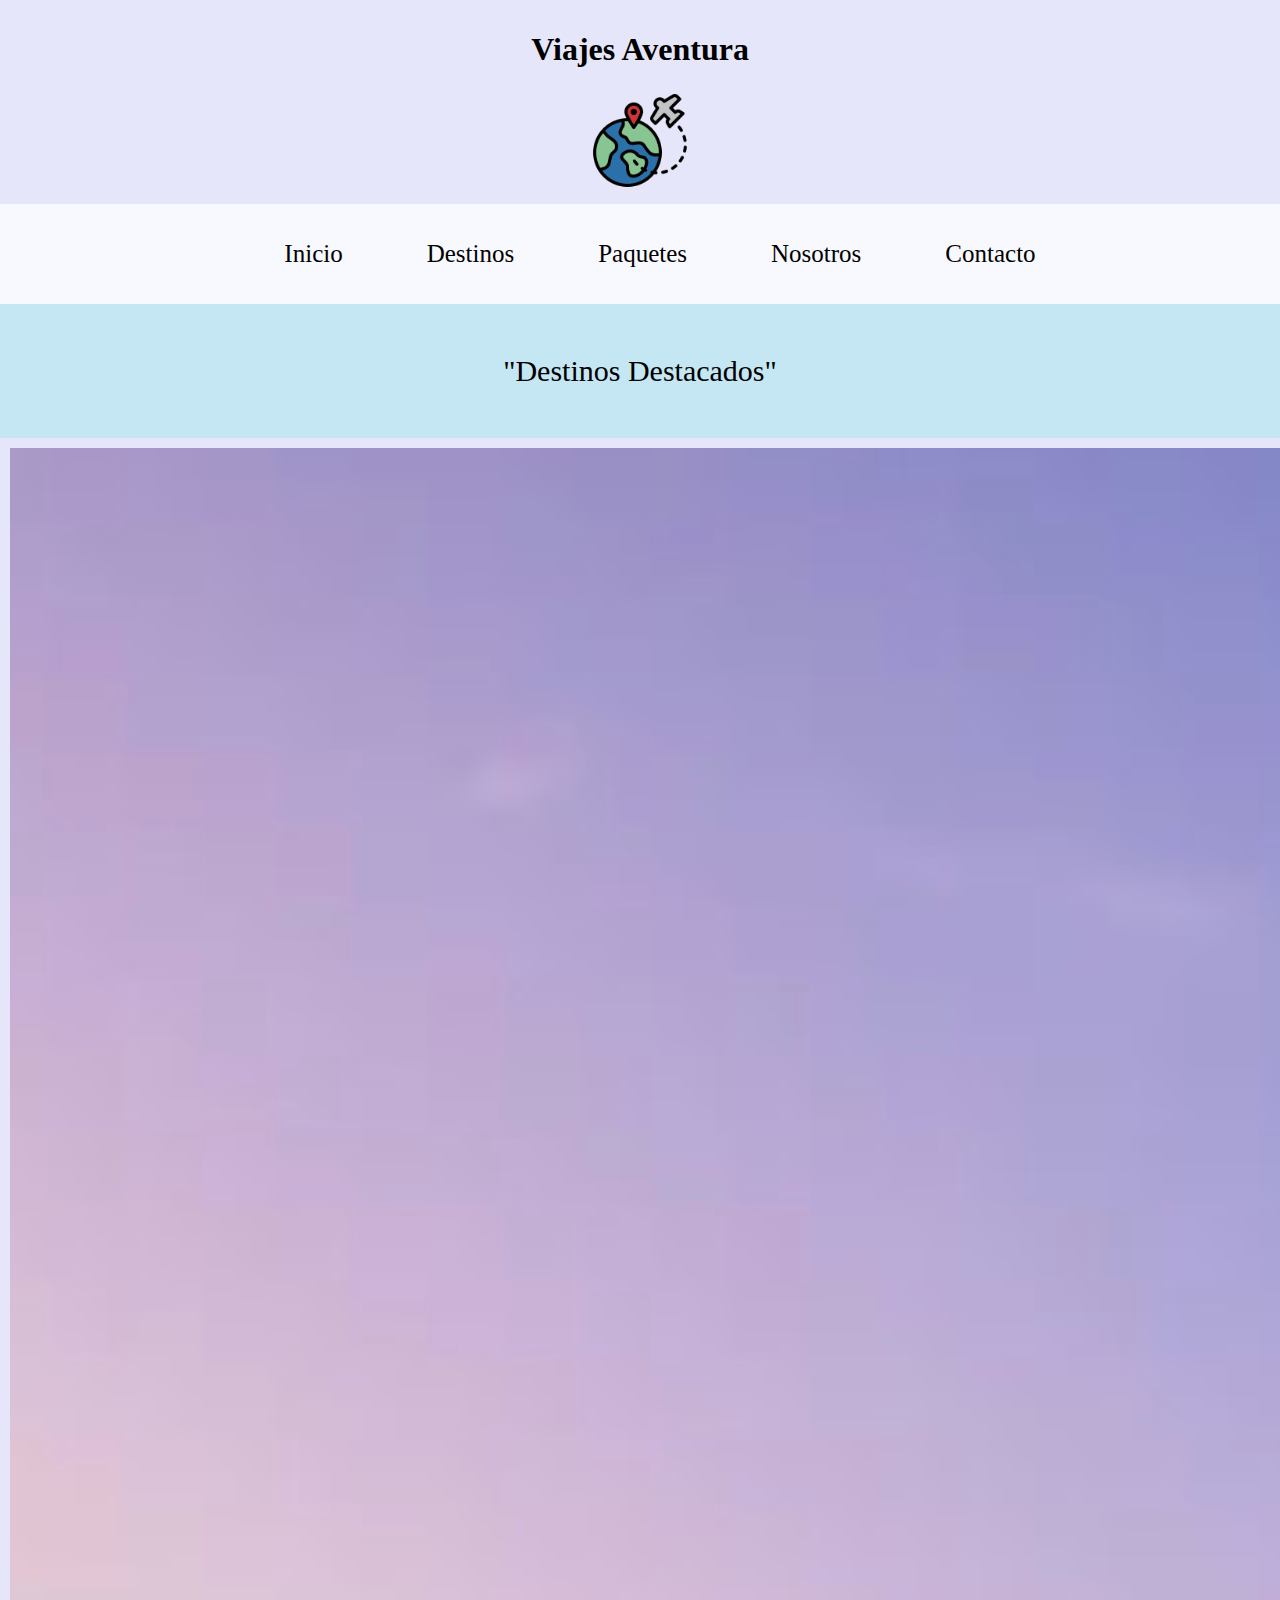
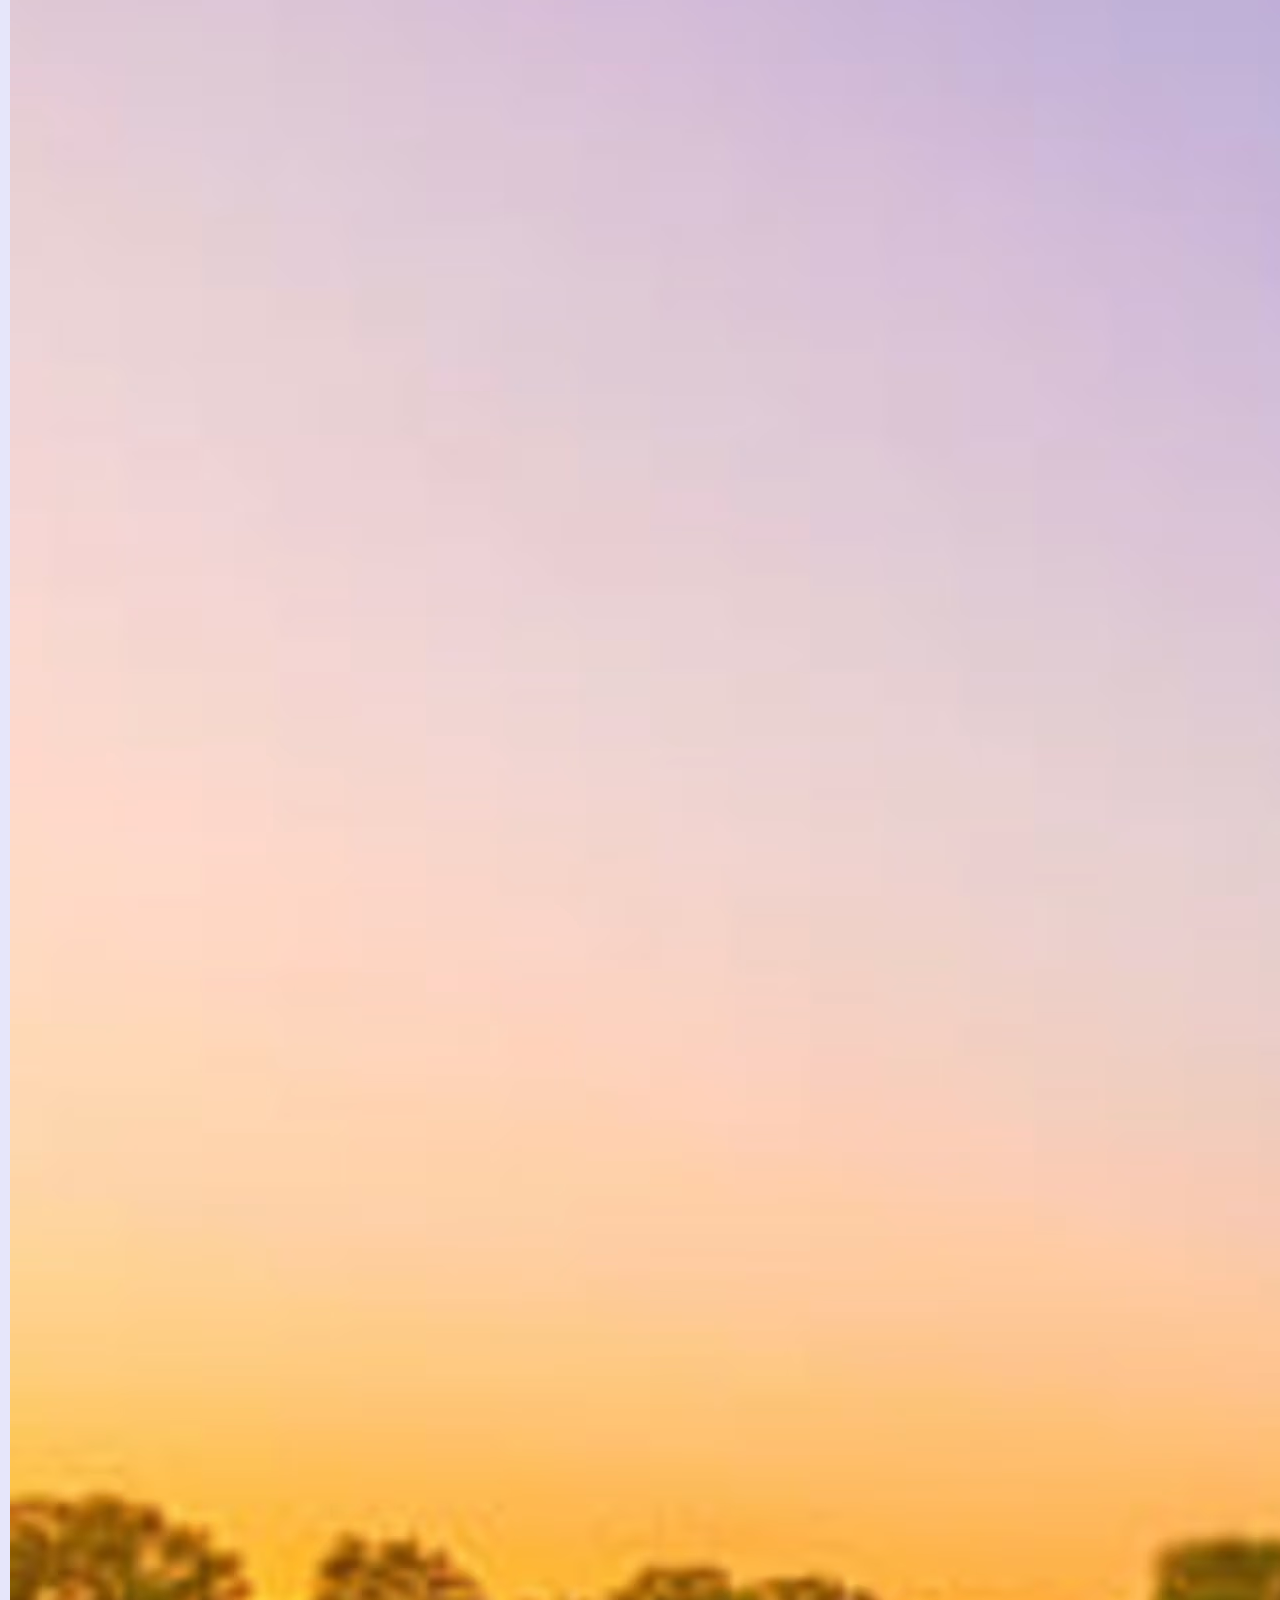
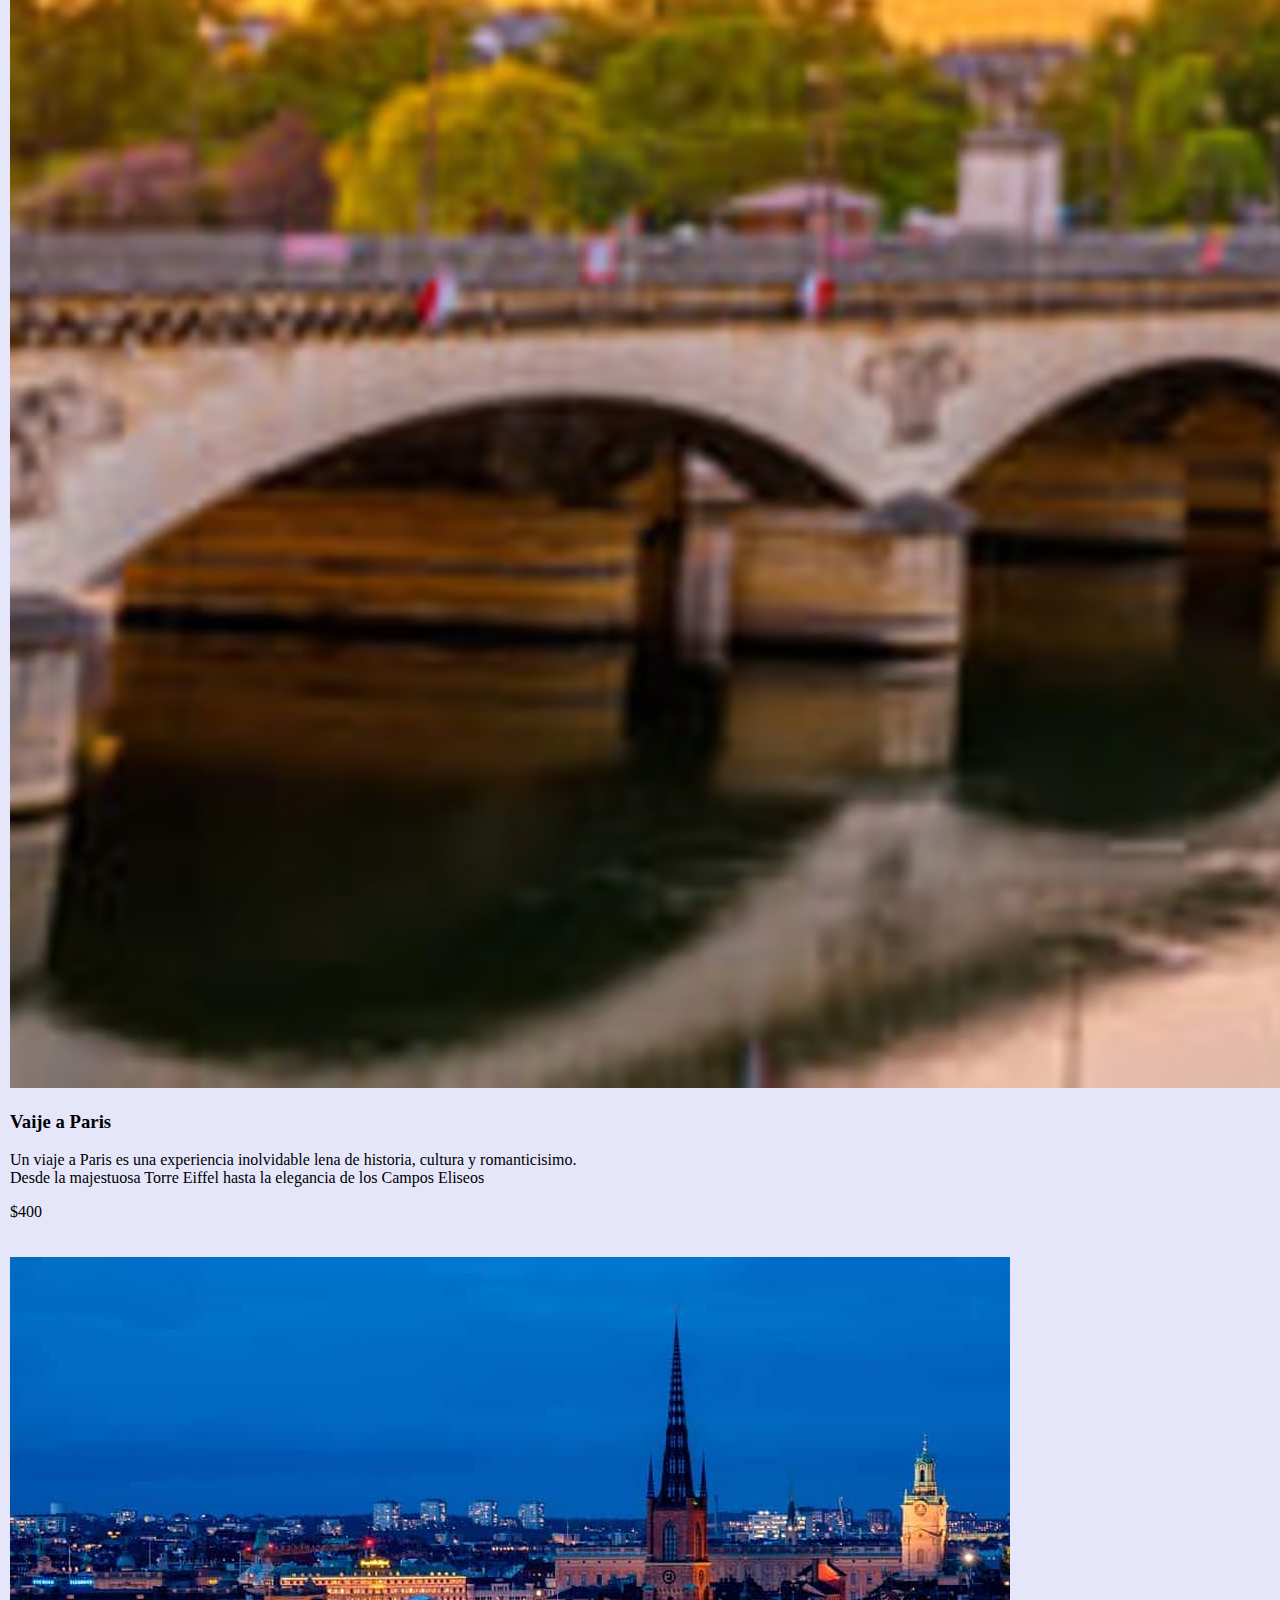
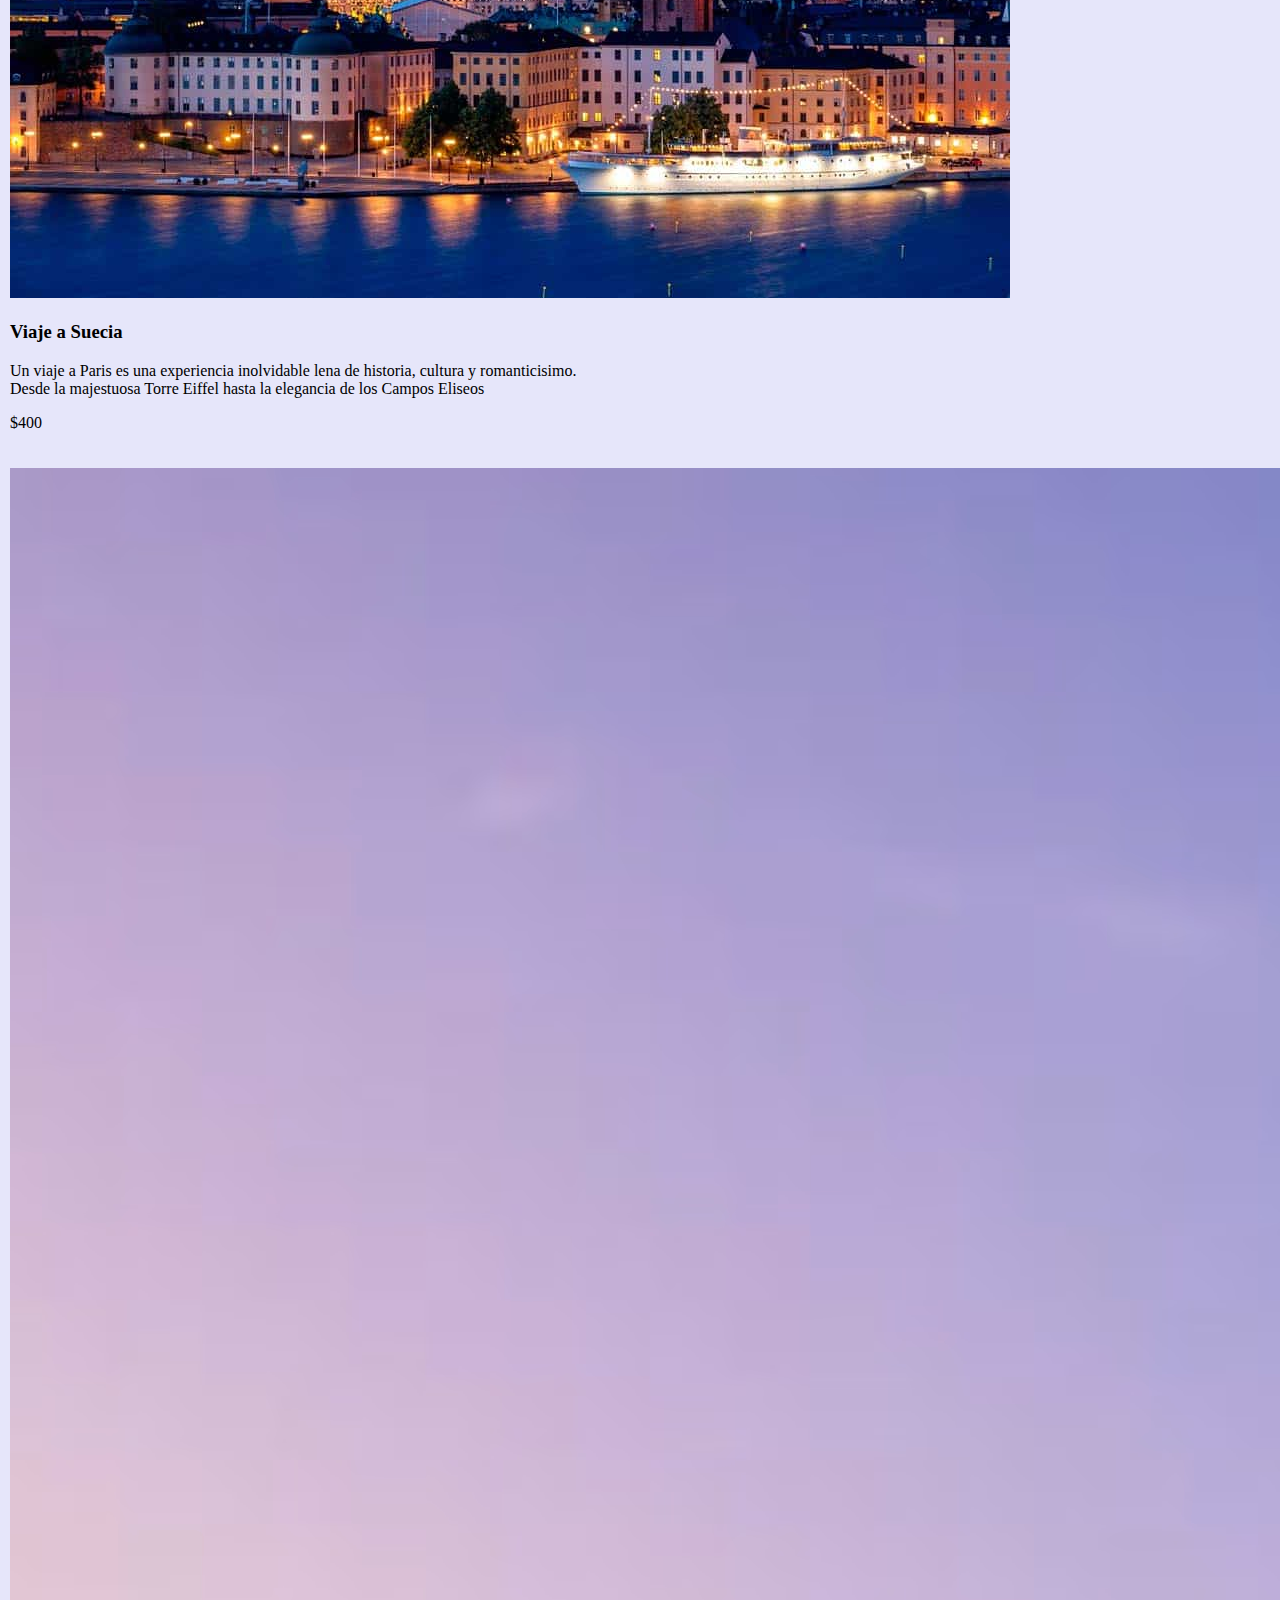
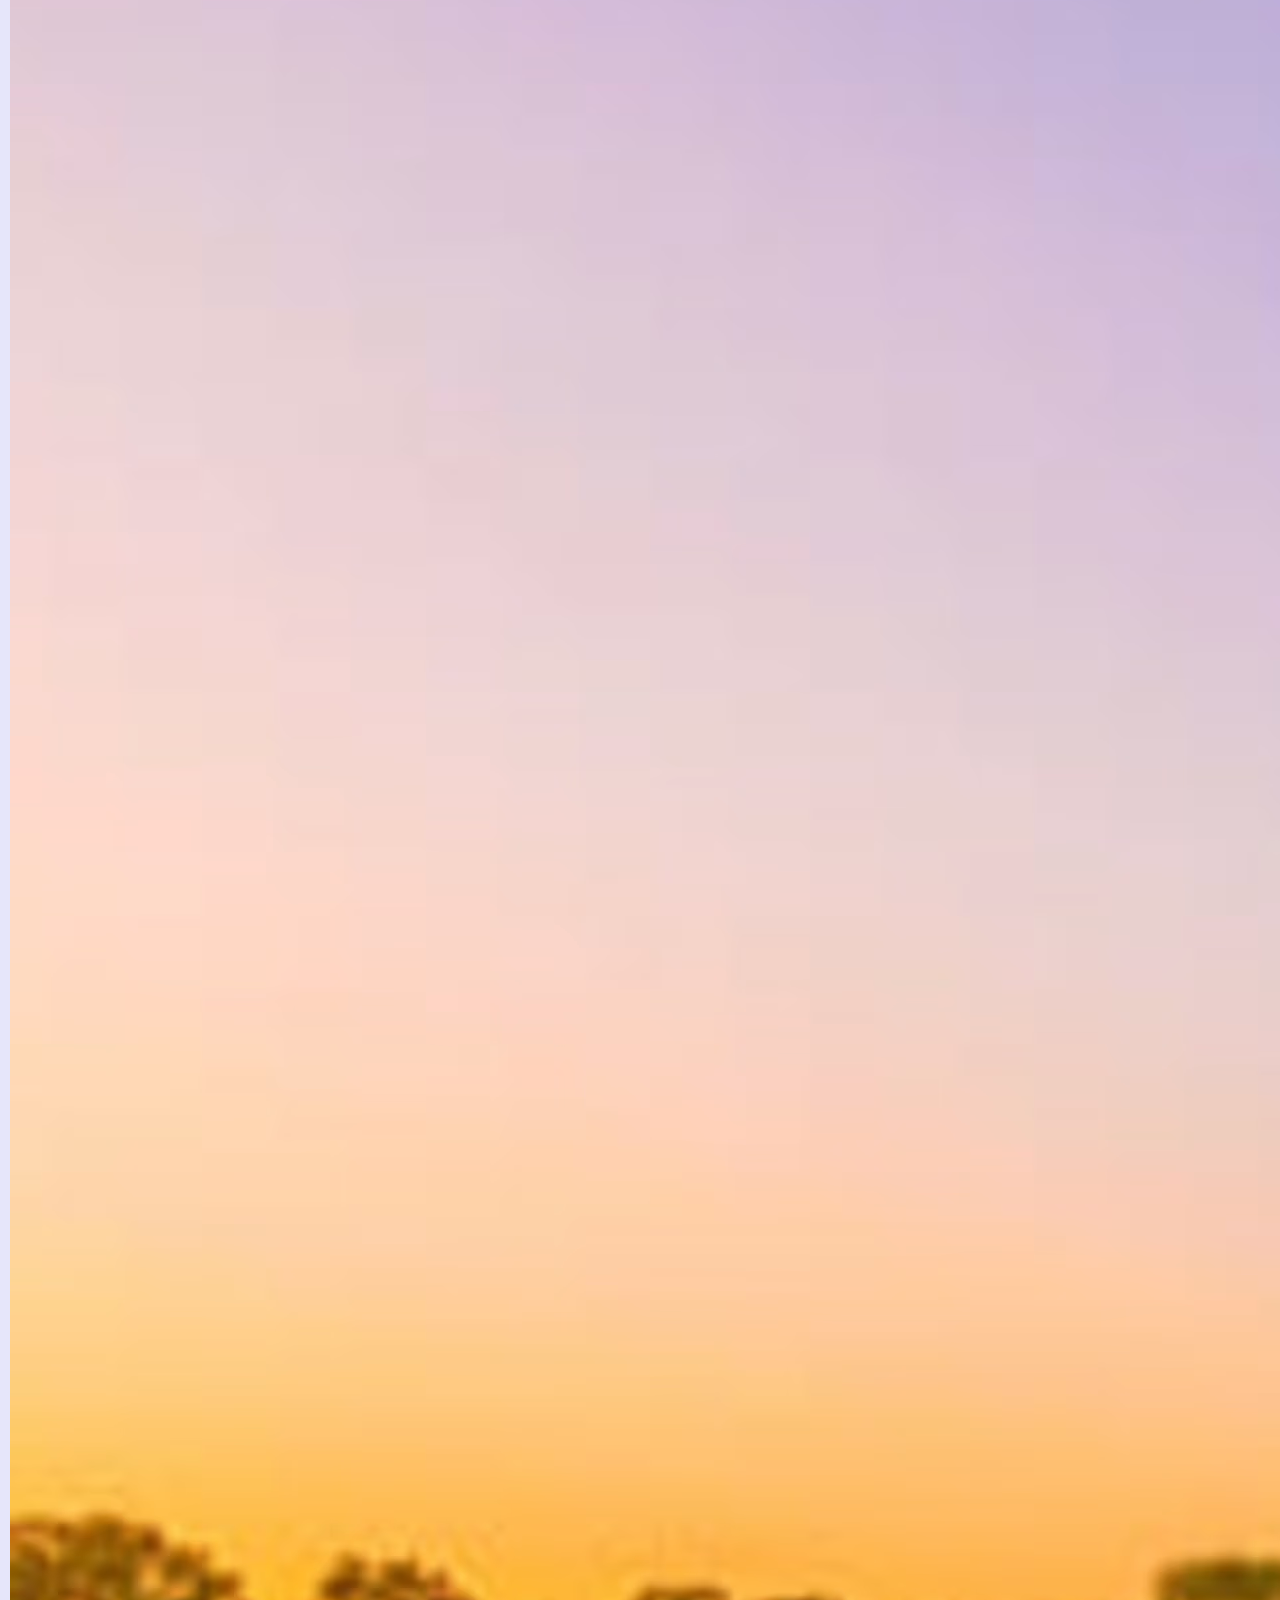
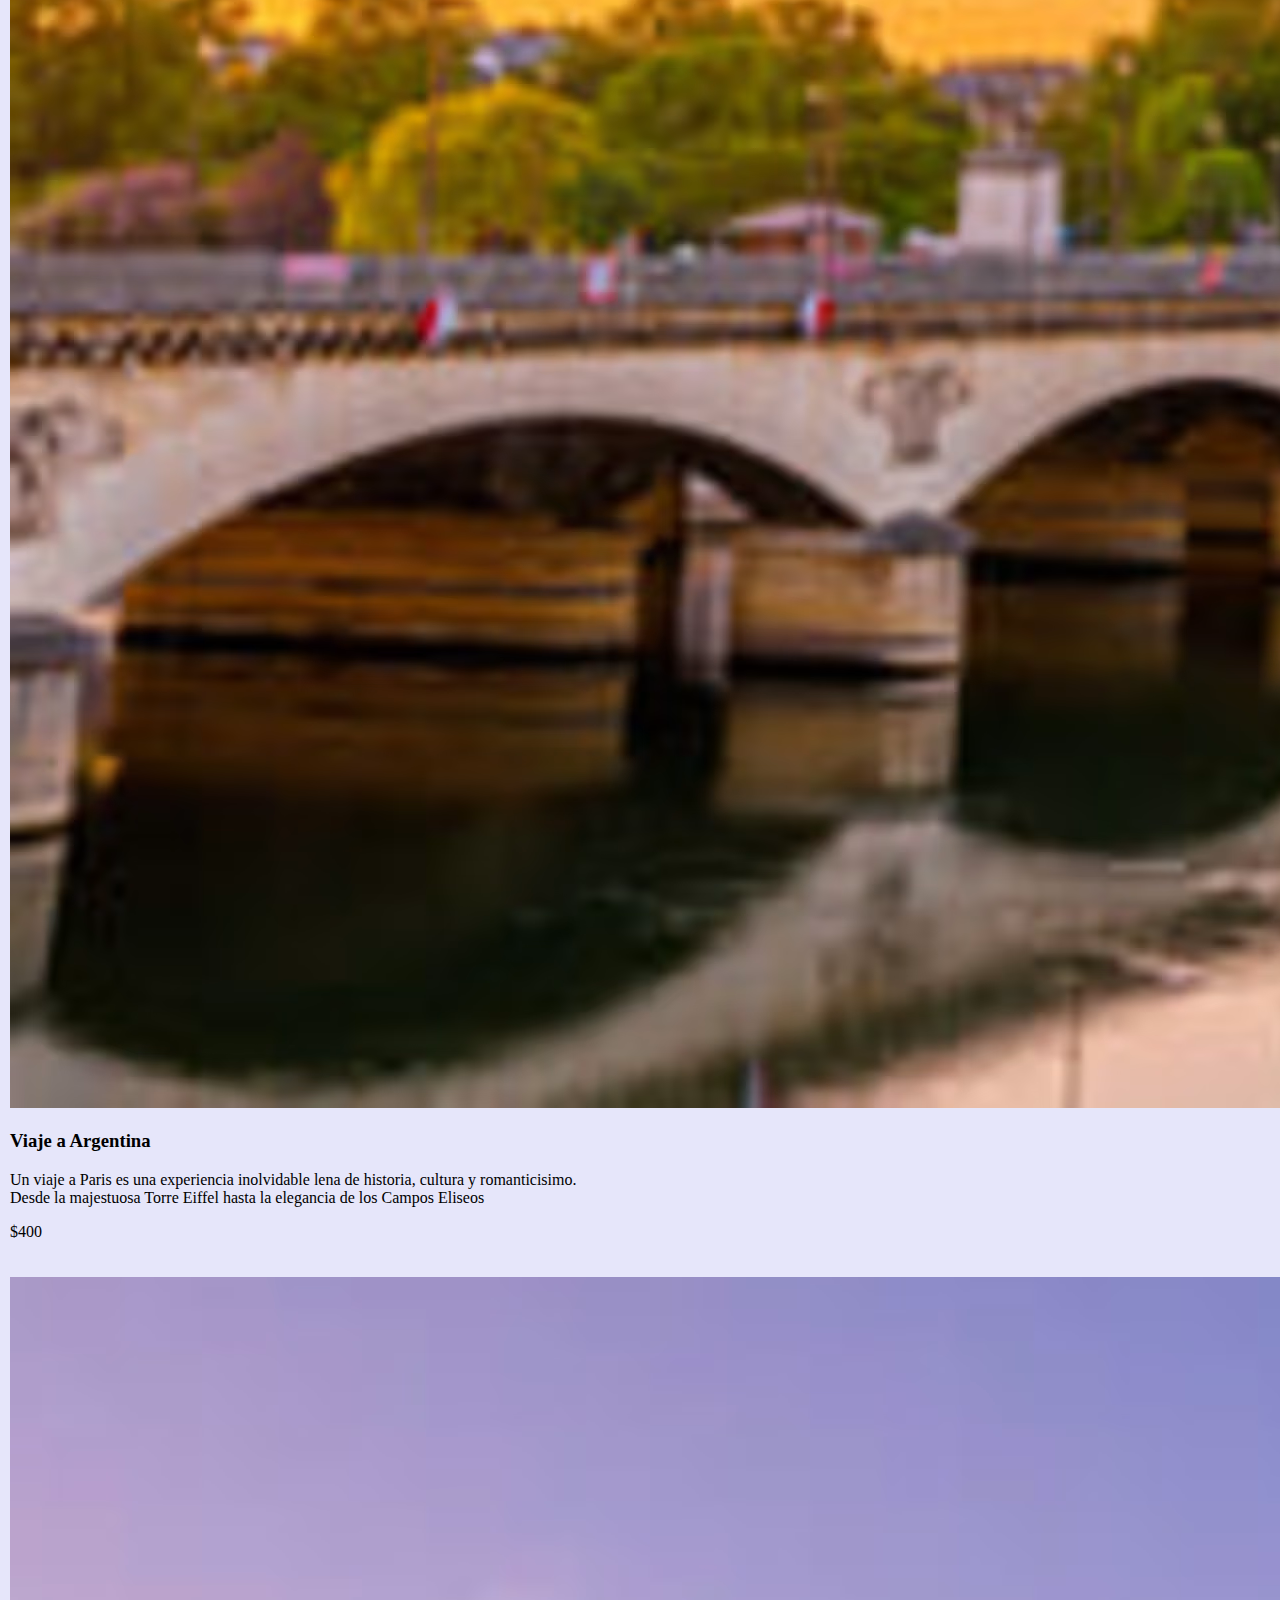
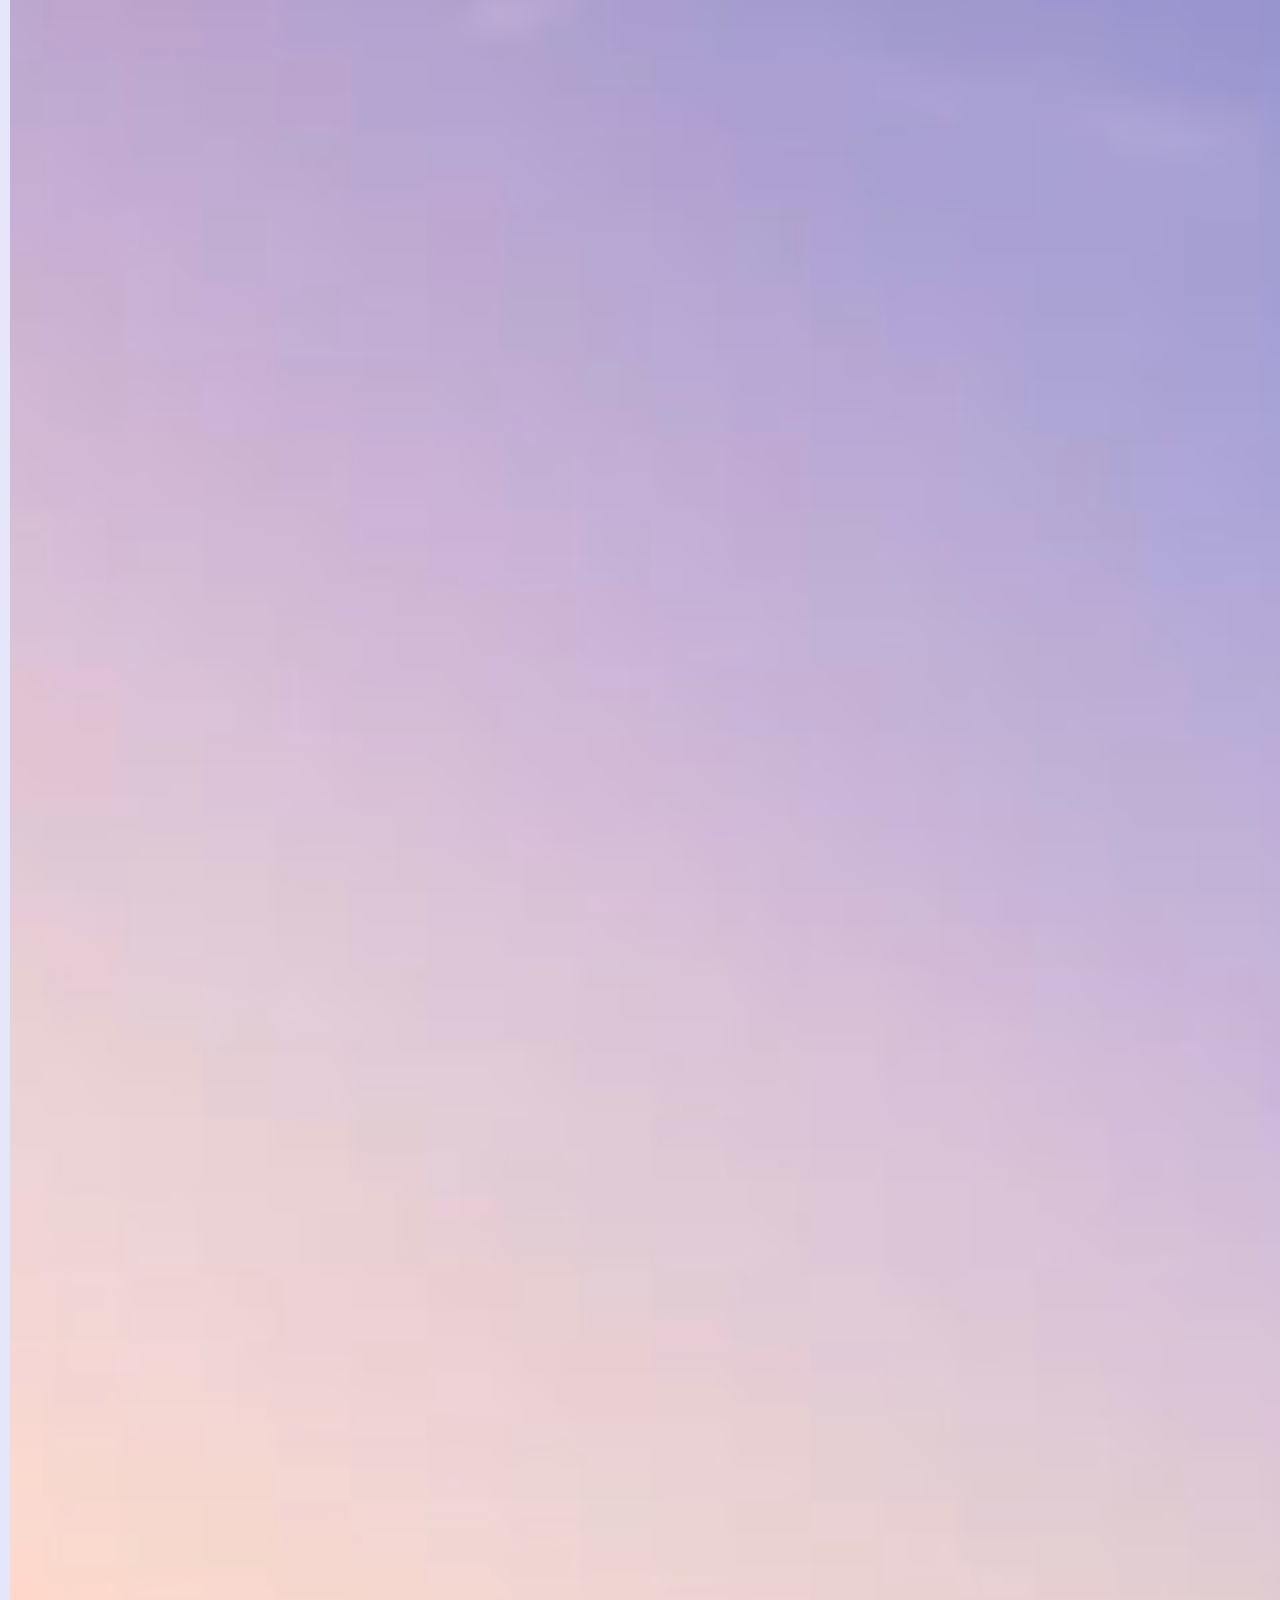
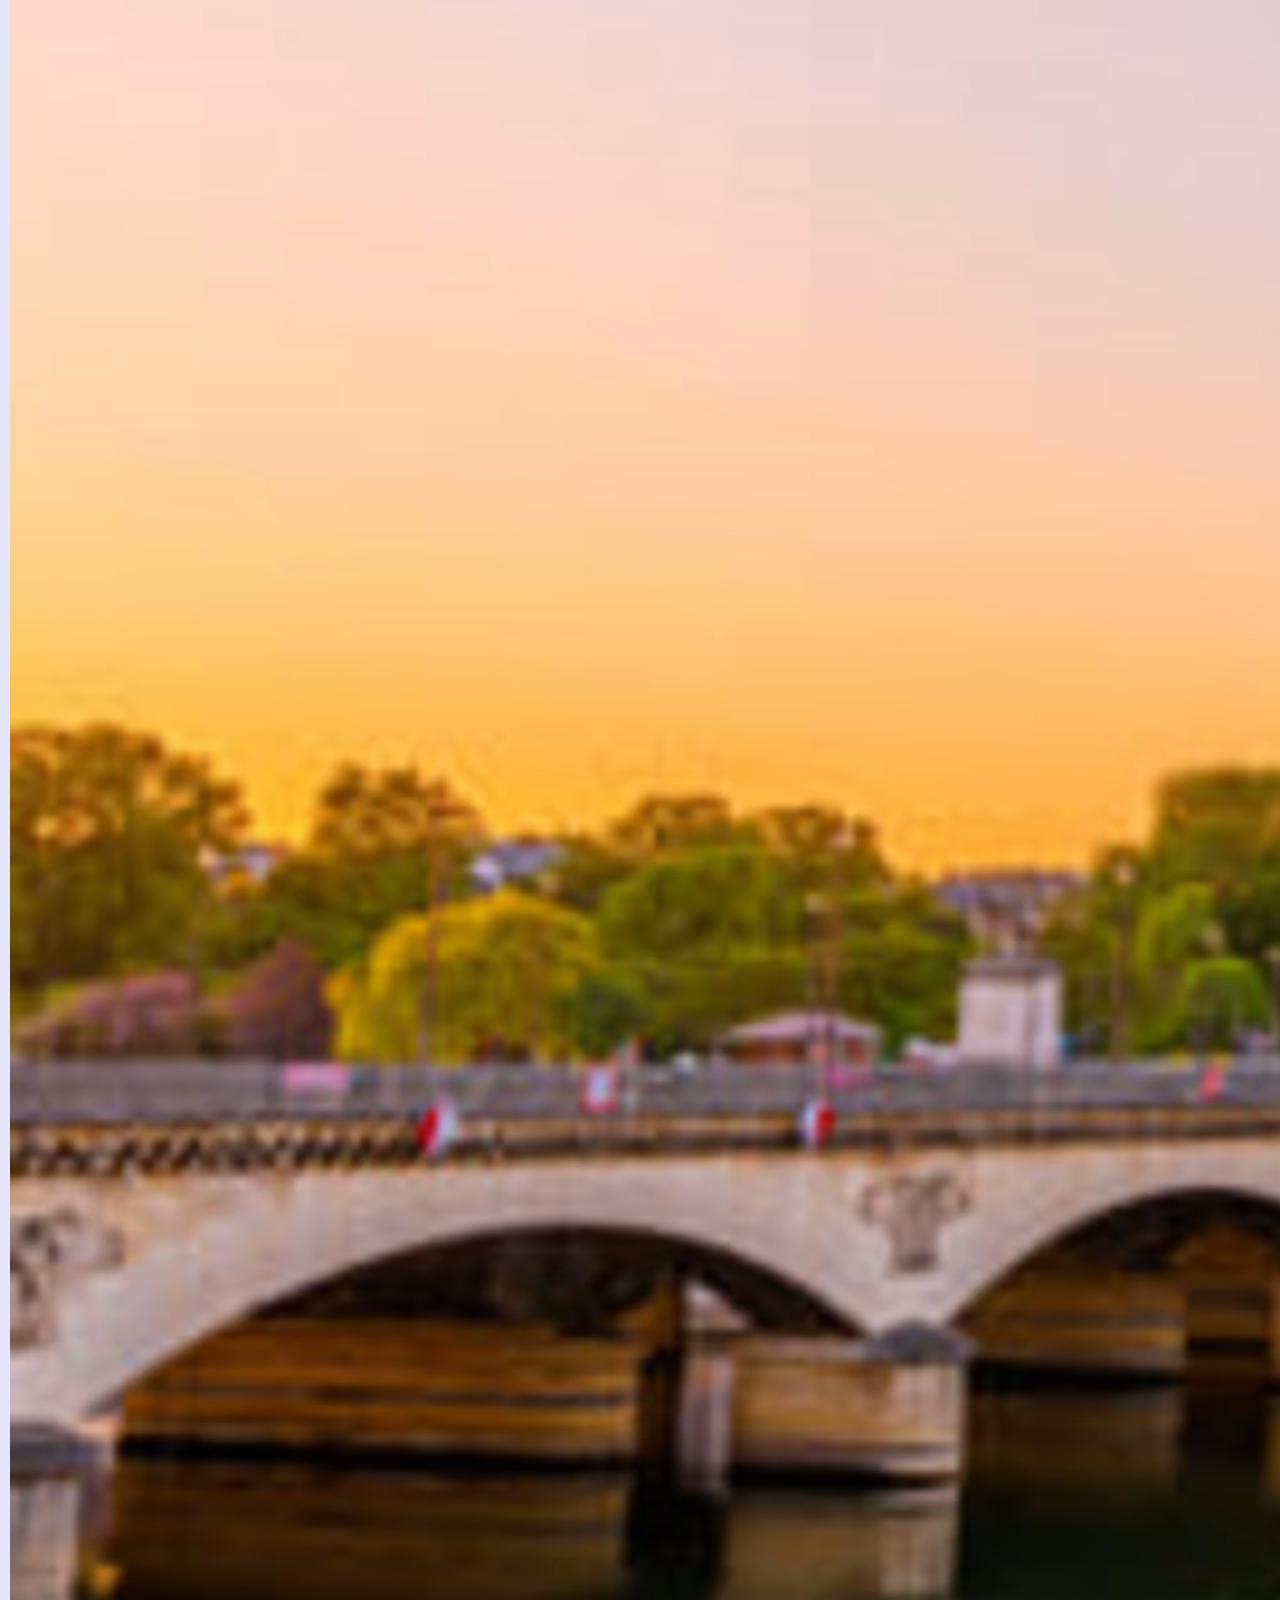
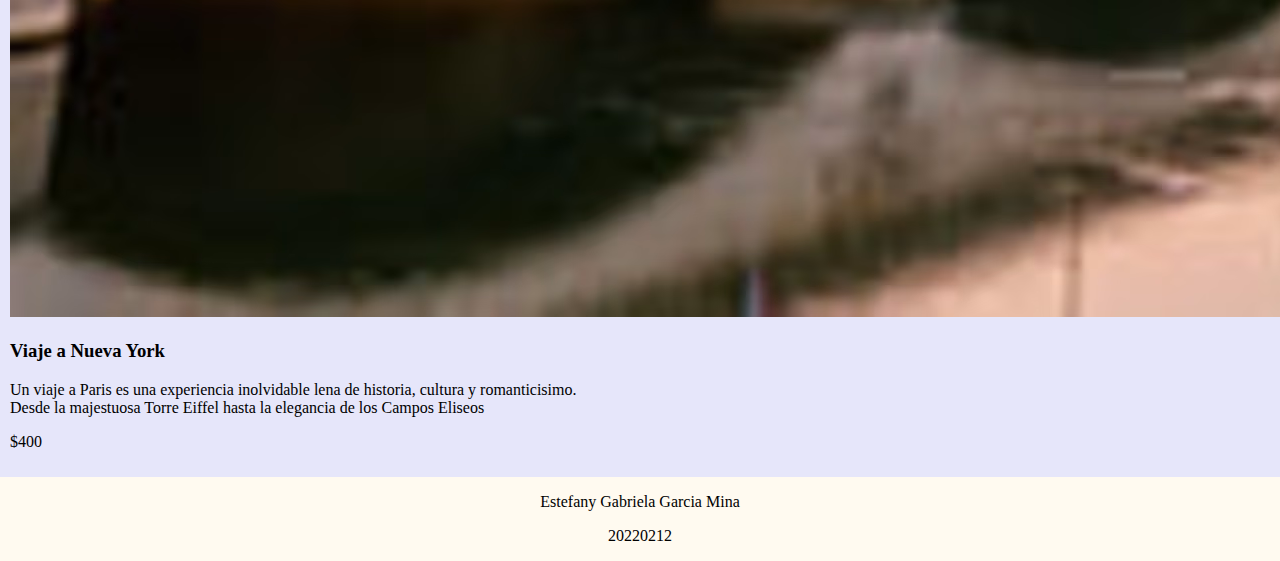
==== paginas/index.html @ 144f9d2b "nuevo" ====
<!DOCTYPE html>
<html lang="en">
<head>
    <meta charset="UTF-8">
    <meta name="viewport" content="width=device-width, initial-scale=1.0">
    <title>Viajes de aventura</title>
    <link rel="stylesheet" href="../style/style.css">
    <link rel="shortcut icon" href="../img/433051.png" type="image/x-icon">
</head>
<body>
    <header>
        <div>
        <h1>Viajes Aventura</h1>
        <img src="../img/433051.png" alt="imagen" class="logo">
    </div>
        <nav>
            <ul>
                <li><a href="../paginas/index.html">Inicio</a></li>
                <li><a href="../paginas/Destinos.html">Destinos</a></li>
                <li><a href="../paginas/Paquetes.html">Paquetes</a></li>
                <li><a href="../paginas/Nosotros.html">Nosotros</a></li>
                <li><a href="../paginas/Contacto.html">Contacto</a></li>
            </ul>
        </nav>
    </header>
    <main>
        <div class="welcome">
           <p>"Destinos Destacados"</p> 
        </div>
        <section class="Viajes">
            <div class="Viajes">
                <img src="../img/3 giorni a Parigi Tour Eiffel.avif" alt="paris">
                <h3>Vaije a Paris</h3>
                <p> Un viaje a Paris es una experiencia inolvidable lena de historia, cultura y romanticisimo. <br>
                Desde la majestuosa Torre Eiffel hasta la elegancia de los Campos Eliseos</p>
                <p> $400</p>
            </div>
            <div class="Viajes">
                <img src="../img/suecia.jpg" alt="paris">
                <h3>Viaje a Suecia</h3>
                <p> Un viaje a Paris es una experiencia inolvidable lena de historia, cultura y romanticisimo. <br>
                Desde la majestuosa Torre Eiffel hasta la elegancia de los Campos Eliseos</p>
                <p> $400</p>
            </div>
            <div class="Viajes">
                <img src="../img/3 giorni a Parigi Tour Eiffel.avif" alt="paris">
                <h3>Viaje a Argentina</h3>
                <p> Un viaje a Paris es una experiencia inolvidable lena de historia, cultura y romanticisimo. <br>
                Desde la majestuosa Torre Eiffel hasta la elegancia de los Campos Eliseos</p>
                <p> $400</p>
            </div>
            <div class="Viajes">
                <img src="../img/3 giorni a Parigi Tour Eiffel.avif" alt="paris">
                <h3>Viaje a Nueva York</h3>
                <p> Un viaje a Paris es una experiencia inolvidable lena de historia, cultura y romanticisimo. <br>
                Desde la majestuosa Torre Eiffel hasta la elegancia de los Campos Eliseos</p>
                <p> $400</p>
            </div>

        </section>
    </main>
    <footer>
        <p>Estefany Gabriela Garcia Mina</p>
        <p>20220212</p>
    </footer>
</body>
</html>
---- style/style.css ----
body{
    background-color: floralwhite;
    padding: 0;
    margin: 0;
}
header, footer{
    text-align: center;
}
div{
    background-color: lavender;
    padding: 10px;
}
.logo{
    width: 100px;
}
nav{
    background-color: ghostwhite;
    padding: 20px;
}
nav li{
    display: inline;
    padding: 40px;
    font-size: 25px;
}
nav a{
    text-decoration: none;
    color: black;
}
nav a:hover{
   text-decoration: underline  red;
}
main{
    background-color: white;
    color: black;
}
.welcome{
    padding: 20px;
    background-color: rgb(196, 231, 243);
    text-align: center;
    color: rgb(0, 0, 0);   
    font-size: 30px;
}
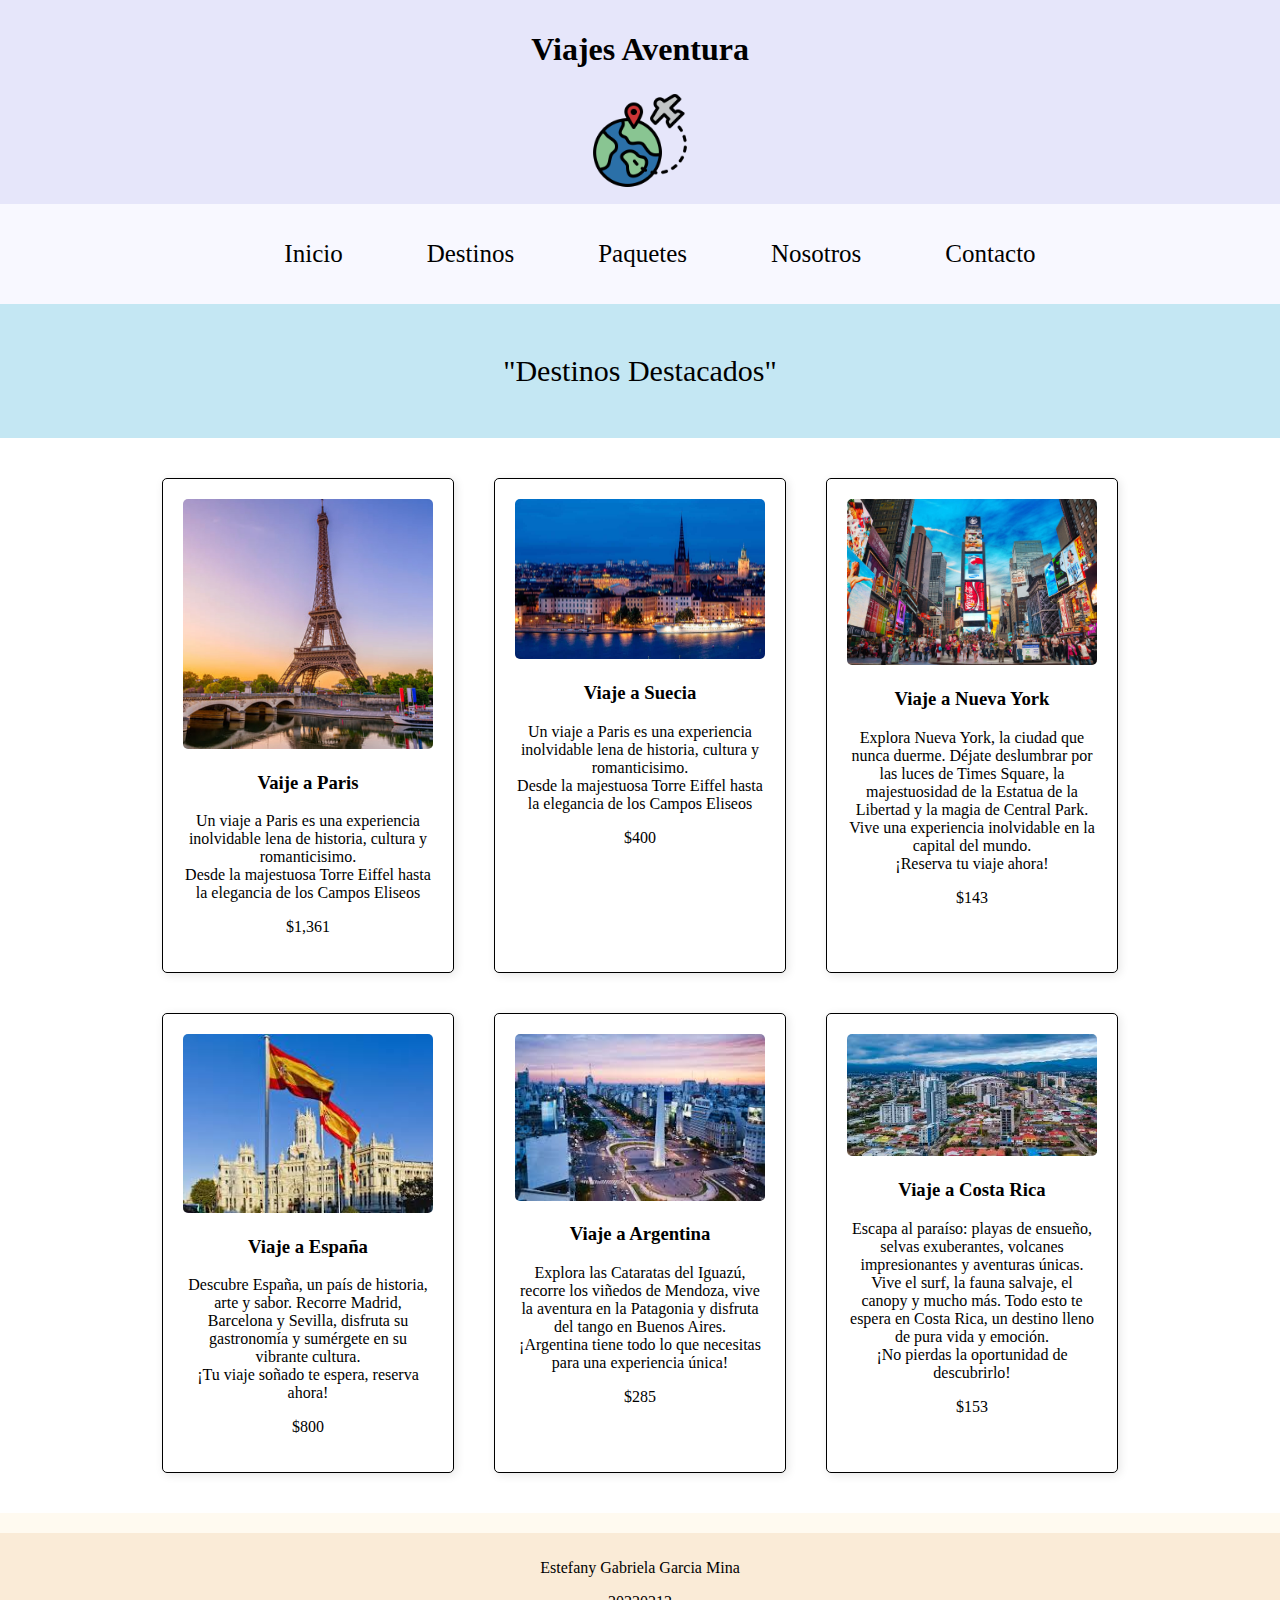
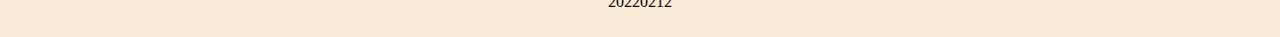
==== commit c8bb4739: "cambios" ====
--- a/paginas/index.html
+++ b/paginas/index.html
@@ -27,34 +27,55 @@
         <div class="welcome">
            <p>"Destinos Destacados"</p> 
         </div>
-        <section class="Viajes">
-            <div class="Viajes">
-                <img src="../img/3 giorni a Parigi Tour Eiffel.avif" alt="paris">
+        <section class="Viaje">
+
+            <div class="viajes">
+                <img src="../img/3 giorni a Parigi Tour Eiffel.avif" alt="paris" width="150px">
                 <h3>Vaije a Paris</h3>
                 <p> Un viaje a Paris es una experiencia inolvidable lena de historia, cultura y romanticisimo. <br>
                 Desde la majestuosa Torre Eiffel hasta la elegancia de los Campos Eliseos</p>
-                <p> $400</p>
+                <p> $1,361 </p>
             </div>
-            <div class="Viajes">
-                <img src="../img/suecia.jpg" alt="paris">
+
+            <div class="viajes">
+                <img src="../img/suecia.jpg" alt="suecia" width="200px">
                 <h3>Viaje a Suecia</h3>
                 <p> Un viaje a Paris es una experiencia inolvidable lena de historia, cultura y romanticisimo. <br>
                 Desde la majestuosa Torre Eiffel hasta la elegancia de los Campos Eliseos</p>
                 <p> $400</p>
             </div>
-            <div class="Viajes">
-                <img src="../img/3 giorni a Parigi Tour Eiffel.avif" alt="paris">
+
+            <div class="viajes">
+                <img src="../img/nueva york.jpg" alt="nueva york" width="200px">
+                <h3>Viaje a Nueva York</h3>
+                <p> Explora Nueva York, la ciudad que nunca duerme. Déjate deslumbrar por las luces de Times Square, la majestuosidad de la Estatua de la Libertad y la magia de Central Park. <br>
+                     Vive una experiencia inolvidable en la capital del mundo. <br>
+                    ¡Reserva tu viaje ahora!</p>
+                <p> $143</p>
+            </div>
+
+            <div class="viajes">
+                <img src="../img/España.jpeg" alt="España" width="200px">
+                <h3>Viaje a España</h3>
+                <p> Descubre España, un país de historia, arte y sabor. Recorre Madrid, Barcelona y Sevilla, disfruta su gastronomía y sumérgete en su vibrante cultura. <br>
+                     ¡Tu viaje soñado te espera, reserva ahora!</p>
+                <p> $800</p>
+            </div>
+
+            <div class="viajes">
+                <img src="../img/argentina.jpeg" alt="Argentina" width="200px">
                 <h3>Viaje a Argentina</h3>
-                <p> Un viaje a Paris es una experiencia inolvidable lena de historia, cultura y romanticisimo. <br>
-                Desde la majestuosa Torre Eiffel hasta la elegancia de los Campos Eliseos</p>
-                <p> $400</p>
+                <p> Explora las Cataratas del Iguazú, recorre los viñedos de Mendoza, vive la aventura en la Patagonia y disfruta del tango en Buenos Aires. <br>
+                     ¡Argentina tiene todo lo que necesitas para una experiencia única! </p>
+                <p> $285</p>
             </div>
-            <div class="Viajes">
-                <img src="../img/3 giorni a Parigi Tour Eiffel.avif" alt="paris">
-                <h3>Viaje a Nueva York</h3>
-                <p> Un viaje a Paris es una experiencia inolvidable lena de historia, cultura y romanticisimo. <br>
-                Desde la majestuosa Torre Eiffel hasta la elegancia de los Campos Eliseos</p>
-                <p> $400</p>
+
+            <div class="viajes">
+                <img src="../img/costa rica.jpeg" alt="costa rica" width="200px">
+                <h3>Viaje a Costa Rica</h3>
+                <p> Escapa al paraíso: playas de ensueño, selvas exuberantes, volcanes impresionantes y aventuras únicas. Vive el surf, la fauna salvaje, el canopy y mucho más. Todo esto te espera en Costa Rica, un destino lleno de pura vida y emoción. <br>
+                    ¡No pierdas la oportunidad de descubrirlo!</p>
+                <p> $153</p>
             </div>
 
         </section>
--- a/style/style.css
+++ b/style/style.css
@@ -40,3 +40,37 @@
     color: rgb(0, 0, 0);   
     font-size: 30px;
 }
+.Viaje {
+    display: flex;
+    flex-wrap: wrap;
+    justify-content: center;
+    gap: 20px; /* Espacio entre elementos */
+    padding: 30px;
+}
+
+.viajes {
+    background: white;
+    padding: 20px;
+    margin: 10px;
+    text-align: center;
+    width: 250px; /* Ajusta según el diseño */
+    max-width: 100%; /* Evita que se expanda demasiado */
+    border: 1px solid black;
+    border-radius: 5px;
+    box-shadow: 2px 2px 10px rgba(0, 0, 0, 0.1); /* Agrega sombra para un mejor diseño */
+}
+
+.viajes img {
+    width: 100%; /* Asegura que la imagen no se salga del contenedor */
+    height: auto;
+    border-radius: 5px;
+}
+
+
+
+footer{
+    background-color: antiquewhite;
+    color: black;
+    padding: 10px;
+    margin-top: 20px;
+}
